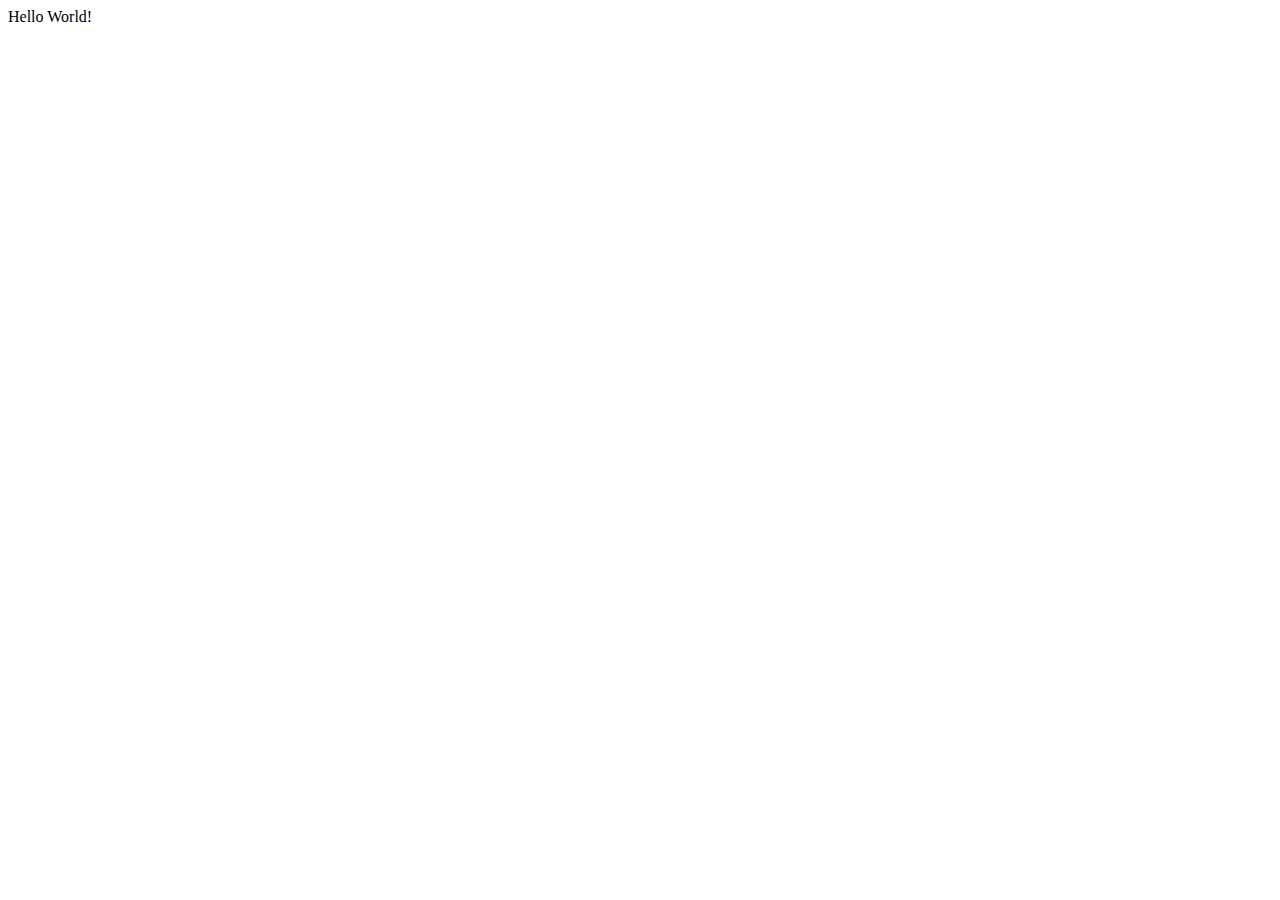
==== mod3-solution/index.html @ 3df94b11 "First coommit for mod3" ====
<!DOCTYPE html>
<html lang="en">
<head>
    <meta charset="UTF-8">
    <meta name="viewport" content="width=device-width, initial-scale=1.0">
    <title>Document</title>
</head>
<body>
    Hello World!
</body>
</html>
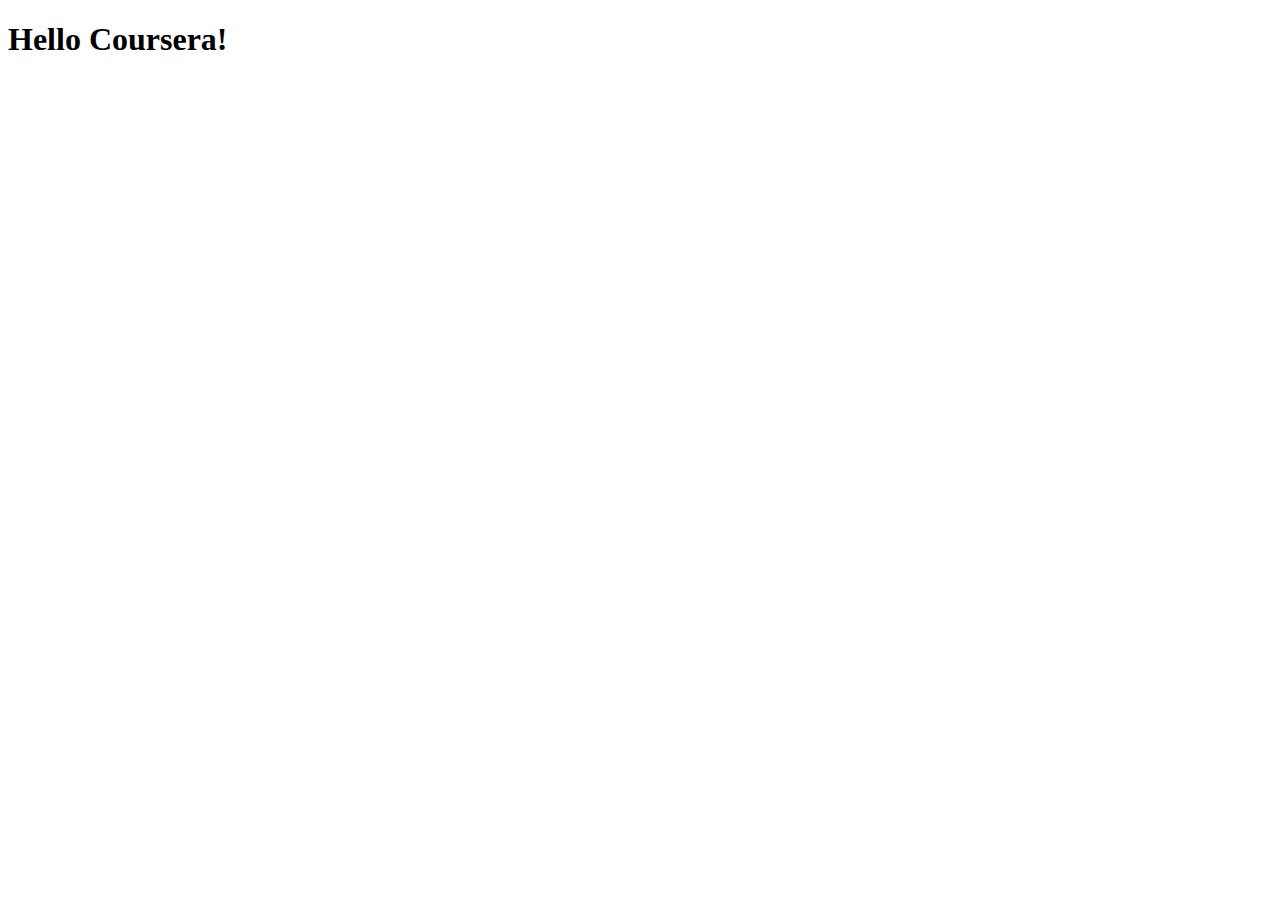
==== commit 21b0f440: "Redo" ====
--- a/mod3-solution/index.html
+++ b/mod3-solution/index.html
@@ -1,11 +1,28 @@
-<!DOCTYPE html>
+<!doctype html>
 <html lang="en">
-<head>
-    <meta charset="UTF-8">
-    <meta name="viewport" content="width=device-width, initial-scale=1.0">
-    <title>Document</title>
-</head>
+  <head>
+    <meta charset="utf-8">
+    <meta http-equiv="X-UA-Compatible" content="IE=edge">
+    <meta name="viewport" content="width=device-width, initial-scale=1">
+
+    <!-- HTML5 shim and Respond.js for IE8 support of HTML5 elements and media queries -->
+    <!-- WARNING: Respond.js doesn't work if you view the page via file:// -->
+    <!--[if lt IE 9]>
+      <script src="https://oss.maxcdn.com/html5shiv/3.7.2/html5shiv.min.js"></script>
+      <script src="https://oss.maxcdn.com/respond/1.4.2/respond.min.js"></script>
+    <![endif]-->
+
+    <title>Boostrap Starter Page</title>
+    <link rel="stylesheet" href="css/bootstrap.min.css">
+    <link rel="stylesheet" href="css/styles.css">
+  </head>
 <body>
-    Hello World!
+
+  <h1>Hello Coursera!</h1>
+
+  <!-- jQuery (Bootstrap JS plugins depend on it) -->
+  <script src="js/jquery-1.11.3.min.js"></script>
+  <script src="js/bootstrap.min.js"></script>
+  <script src="js/script.js"></script>
 </body>
-</html>+</html>
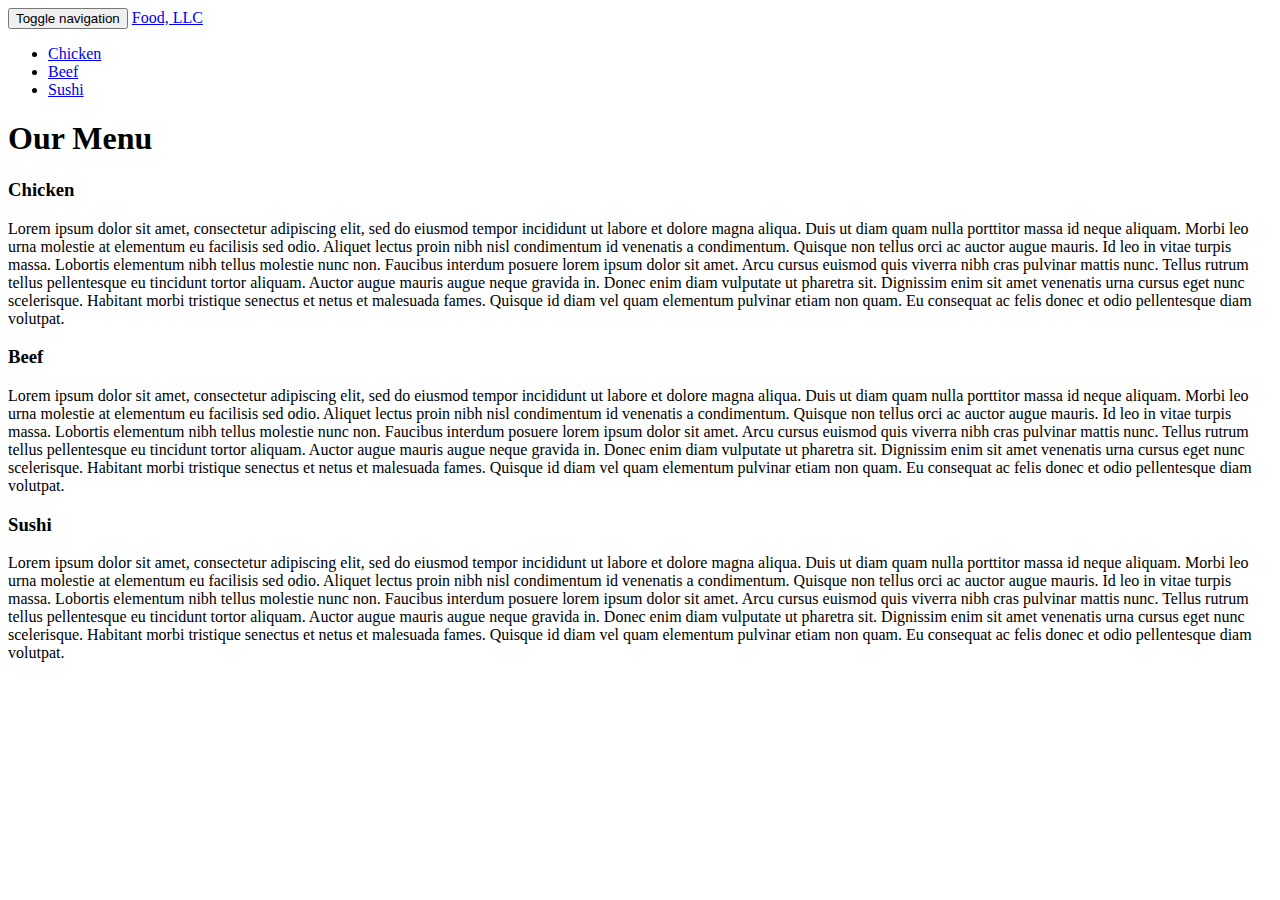
==== commit 6321c6bf: "Nav bar, color scheme" ====
--- a/mod3-solution/index.html
+++ b/mod3-solution/index.html
@@ -5,20 +5,56 @@
     <meta http-equiv="X-UA-Compatible" content="IE=edge">
     <meta name="viewport" content="width=device-width, initial-scale=1">
 
-    <!-- HTML5 shim and Respond.js for IE8 support of HTML5 elements and media queries -->
-    <!-- WARNING: Respond.js doesn't work if you view the page via file:// -->
-    <!--[if lt IE 9]>
-      <script src="https://oss.maxcdn.com/html5shiv/3.7.2/html5shiv.min.js"></script>
-      <script src="https://oss.maxcdn.com/respond/1.4.2/respond.min.js"></script>
-    <![endif]-->
-
-    <title>Boostrap Starter Page</title>
+    <title>Assignment Solution for Module 3</title>
     <link rel="stylesheet" href="css/bootstrap.min.css">
     <link rel="stylesheet" href="css/styles.css">
   </head>
 <body>
+<!-- Start of Nav -->
 
-  <h1>Hello Coursera!</h1>
+<nav class="navbar navbar-default">
+  <div class="container-fluid">
+    <!-- Brand and toggle get grouped for better mobile display -->
+    <div class="navbar-header">
+      <button type="button" class="navbar-toggle collapsed" data-toggle="collapse" data-target="#collapsable-nav" aria-expanded="false">
+        <span class="sr-only">Toggle navigation</span>
+        <span class="icon-bar"></span>
+        <span class="icon-bar"></span>
+        <span class="icon-bar"></span>
+      </button>
+      <a class="navbar-brand" href="#"><span>Food, LLC</span></a>
+    </div>
+
+    <!-- Nav List -->
+    <div class="collapse navbar-collapse" id="collapsable-nav">
+      <ul class="nav navbar-nav" id="nav-list">
+        <li class="visible-xs"><a href="#"><span>Chicken</span></a></li>
+        <li class="visible-xs"><a href="#"><span>Beef</span></a></li>
+        <li class="visible-xs"><a href="#"><span>Sushi</span></a></li>
+      </ul>
+    </div><!-- /.navbar-collapse -->
+  </div><!-- /.container-fluid -->
+</nav>
+
+
+<!-- End of Nav -->
+
+<!-- Start of Content -->
+<h1 class="text-center">Our Menu</h1>
+
+<div class="container">
+  <div class="row">
+    <div class="section col-xs-12"><h3>Chicken</h3><p>Lorem ipsum dolor sit amet, consectetur adipiscing elit, sed do eiusmod tempor incididunt ut labore et dolore magna aliqua. Duis ut diam quam nulla porttitor massa id neque aliquam. Morbi leo urna molestie at elementum eu facilisis sed odio. Aliquet lectus proin nibh nisl condimentum id venenatis a condimentum. Quisque non tellus orci ac auctor augue mauris. Id leo in vitae turpis massa. Lobortis elementum nibh tellus molestie nunc non. Faucibus interdum posuere lorem ipsum dolor sit amet. Arcu cursus euismod quis viverra nibh cras pulvinar mattis nunc. Tellus rutrum tellus pellentesque eu tincidunt tortor aliquam. Auctor augue mauris augue neque gravida in. Donec enim diam vulputate ut pharetra sit. Dignissim enim sit amet venenatis urna cursus eget nunc scelerisque. Habitant morbi tristique senectus et netus et malesuada fames. Quisque id diam vel quam elementum pulvinar etiam non quam. Eu consequat ac felis donec et odio pellentesque diam volutpat.</p></div>
+    <div class="section col-xs-12"><h3>Beef</h3><p>Lorem ipsum dolor sit amet, consectetur adipiscing elit, sed do eiusmod tempor incididunt ut labore et dolore magna aliqua. Duis ut diam quam nulla porttitor massa id neque aliquam. Morbi leo urna molestie at elementum eu facilisis sed odio. Aliquet lectus proin nibh nisl condimentum id venenatis a condimentum. Quisque non tellus orci ac auctor augue mauris. Id leo in vitae turpis massa. Lobortis elementum nibh tellus molestie nunc non. Faucibus interdum posuere lorem ipsum dolor sit amet. Arcu cursus euismod quis viverra nibh cras pulvinar mattis nunc. Tellus rutrum tellus pellentesque eu tincidunt tortor aliquam. Auctor augue mauris augue neque gravida in. Donec enim diam vulputate ut pharetra sit. Dignissim enim sit amet venenatis urna cursus eget nunc scelerisque. Habitant morbi tristique senectus et netus et malesuada fames. Quisque id diam vel quam elementum pulvinar etiam non quam. Eu consequat ac felis donec et odio pellentesque diam volutpat.</p></div>
+    <div class="section col-xs-12"><h3>Sushi</h3><p>Lorem ipsum dolor sit amet, consectetur adipiscing elit, sed do eiusmod tempor incididunt ut labore et dolore magna aliqua. Duis ut diam quam nulla porttitor massa id neque aliquam. Morbi leo urna molestie at elementum eu facilisis sed odio. Aliquet lectus proin nibh nisl condimentum id venenatis a condimentum. Quisque non tellus orci ac auctor augue mauris. Id leo in vitae turpis massa. Lobortis elementum nibh tellus molestie nunc non. Faucibus interdum posuere lorem ipsum dolor sit amet. Arcu cursus euismod quis viverra nibh cras pulvinar mattis nunc. Tellus rutrum tellus pellentesque eu tincidunt tortor aliquam. Auctor augue mauris augue neque gravida in. Donec enim diam vulputate ut pharetra sit. Dignissim enim sit amet venenatis urna cursus eget nunc scelerisque. Habitant morbi tristique senectus et netus et malesuada fames. Quisque id diam vel quam elementum pulvinar etiam non quam. Eu consequat ac felis donec et odio pellentesque diam volutpat.</p></div>
+  </div>
+
+
+
+</div>
+<!-- End of Content -->
+
+
 
   <!-- jQuery (Bootstrap JS plugins depend on it) -->
   <script src="js/jquery-1.11.3.min.js"></script>
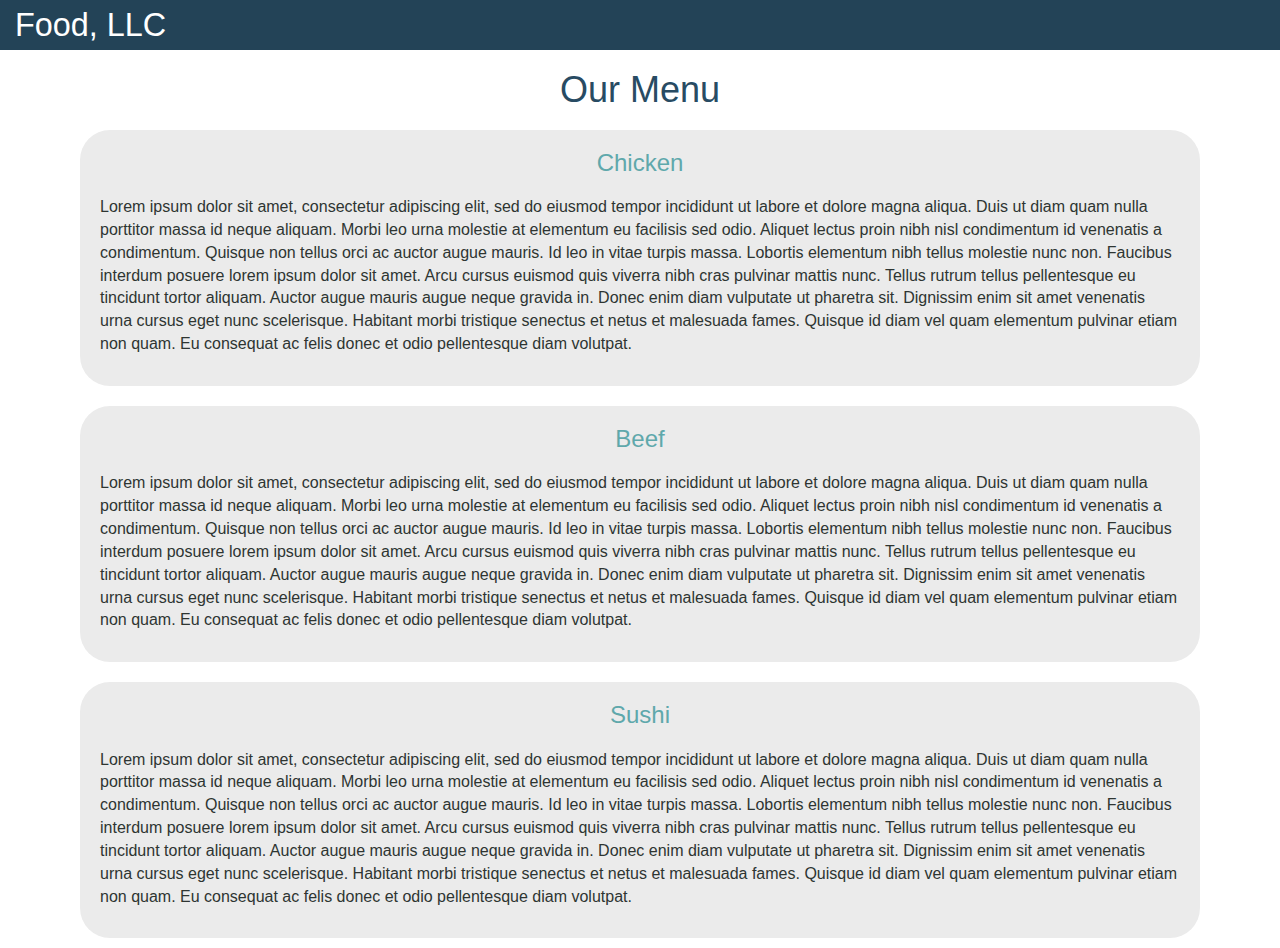
==== commit 53868863: "Fixing margins" ====
--- a/mod3-solution/index.html
+++ b/mod3-solution/index.html
@@ -12,7 +12,7 @@
 <body>
 <!-- Start of Nav -->
 
-<nav class="navbar navbar-default">
+<nav id="header-nav" class="navbar navbar-default">
   <div class="container-fluid">
     <!-- Brand and toggle get grouped for better mobile display -->
     <div class="navbar-header">
@@ -44,9 +44,9 @@
 
 <div class="container">
   <div class="row">
-    <div class="section col-xs-12"><h3>Chicken</h3><p>Lorem ipsum dolor sit amet, consectetur adipiscing elit, sed do eiusmod tempor incididunt ut labore et dolore magna aliqua. Duis ut diam quam nulla porttitor massa id neque aliquam. Morbi leo urna molestie at elementum eu facilisis sed odio. Aliquet lectus proin nibh nisl condimentum id venenatis a condimentum. Quisque non tellus orci ac auctor augue mauris. Id leo in vitae turpis massa. Lobortis elementum nibh tellus molestie nunc non. Faucibus interdum posuere lorem ipsum dolor sit amet. Arcu cursus euismod quis viverra nibh cras pulvinar mattis nunc. Tellus rutrum tellus pellentesque eu tincidunt tortor aliquam. Auctor augue mauris augue neque gravida in. Donec enim diam vulputate ut pharetra sit. Dignissim enim sit amet venenatis urna cursus eget nunc scelerisque. Habitant morbi tristique senectus et netus et malesuada fames. Quisque id diam vel quam elementum pulvinar etiam non quam. Eu consequat ac felis donec et odio pellentesque diam volutpat.</p></div>
-    <div class="section col-xs-12"><h3>Beef</h3><p>Lorem ipsum dolor sit amet, consectetur adipiscing elit, sed do eiusmod tempor incididunt ut labore et dolore magna aliqua. Duis ut diam quam nulla porttitor massa id neque aliquam. Morbi leo urna molestie at elementum eu facilisis sed odio. Aliquet lectus proin nibh nisl condimentum id venenatis a condimentum. Quisque non tellus orci ac auctor augue mauris. Id leo in vitae turpis massa. Lobortis elementum nibh tellus molestie nunc non. Faucibus interdum posuere lorem ipsum dolor sit amet. Arcu cursus euismod quis viverra nibh cras pulvinar mattis nunc. Tellus rutrum tellus pellentesque eu tincidunt tortor aliquam. Auctor augue mauris augue neque gravida in. Donec enim diam vulputate ut pharetra sit. Dignissim enim sit amet venenatis urna cursus eget nunc scelerisque. Habitant morbi tristique senectus et netus et malesuada fames. Quisque id diam vel quam elementum pulvinar etiam non quam. Eu consequat ac felis donec et odio pellentesque diam volutpat.</p></div>
-    <div class="section col-xs-12"><h3>Sushi</h3><p>Lorem ipsum dolor sit amet, consectetur adipiscing elit, sed do eiusmod tempor incididunt ut labore et dolore magna aliqua. Duis ut diam quam nulla porttitor massa id neque aliquam. Morbi leo urna molestie at elementum eu facilisis sed odio. Aliquet lectus proin nibh nisl condimentum id venenatis a condimentum. Quisque non tellus orci ac auctor augue mauris. Id leo in vitae turpis massa. Lobortis elementum nibh tellus molestie nunc non. Faucibus interdum posuere lorem ipsum dolor sit amet. Arcu cursus euismod quis viverra nibh cras pulvinar mattis nunc. Tellus rutrum tellus pellentesque eu tincidunt tortor aliquam. Auctor augue mauris augue neque gravida in. Donec enim diam vulputate ut pharetra sit. Dignissim enim sit amet venenatis urna cursus eget nunc scelerisque. Habitant morbi tristique senectus et netus et malesuada fames. Quisque id diam vel quam elementum pulvinar etiam non quam. Eu consequat ac felis donec et odio pellentesque diam volutpat.</p></div>
+    <div class="col-xs-12"><section><h3>Chicken</h3><p>Lorem ipsum dolor sit amet, consectetur adipiscing elit, sed do eiusmod tempor incididunt ut labore et dolore magna aliqua. Duis ut diam quam nulla porttitor massa id neque aliquam. Morbi leo urna molestie at elementum eu facilisis sed odio. Aliquet lectus proin nibh nisl condimentum id venenatis a condimentum. Quisque non tellus orci ac auctor augue mauris. Id leo in vitae turpis massa. Lobortis elementum nibh tellus molestie nunc non. Faucibus interdum posuere lorem ipsum dolor sit amet. Arcu cursus euismod quis viverra nibh cras pulvinar mattis nunc. Tellus rutrum tellus pellentesque eu tincidunt tortor aliquam. Auctor augue mauris augue neque gravida in. Donec enim diam vulputate ut pharetra sit. Dignissim enim sit amet venenatis urna cursus eget nunc scelerisque. Habitant morbi tristique senectus et netus et malesuada fames. Quisque id diam vel quam elementum pulvinar etiam non quam. Eu consequat ac felis donec et odio pellentesque diam volutpat.</p></section></div>
+    <div class="col-xs-12"><section><h3>Beef</h3><p>Lorem ipsum dolor sit amet, consectetur adipiscing elit, sed do eiusmod tempor incididunt ut labore et dolore magna aliqua. Duis ut diam quam nulla porttitor massa id neque aliquam. Morbi leo urna molestie at elementum eu facilisis sed odio. Aliquet lectus proin nibh nisl condimentum id venenatis a condimentum. Quisque non tellus orci ac auctor augue mauris. Id leo in vitae turpis massa. Lobortis elementum nibh tellus molestie nunc non. Faucibus interdum posuere lorem ipsum dolor sit amet. Arcu cursus euismod quis viverra nibh cras pulvinar mattis nunc. Tellus rutrum tellus pellentesque eu tincidunt tortor aliquam. Auctor augue mauris augue neque gravida in. Donec enim diam vulputate ut pharetra sit. Dignissim enim sit amet venenatis urna cursus eget nunc scelerisque. Habitant morbi tristique senectus et netus et malesuada fames. Quisque id diam vel quam elementum pulvinar etiam non quam. Eu consequat ac felis donec et odio pellentesque diam volutpat.</p></section></div>
+    <div class="col-xs-12"><section><h3>Sushi</h3><p>Lorem ipsum dolor sit amet, consectetur adipiscing elit, sed do eiusmod tempor incididunt ut labore et dolore magna aliqua. Duis ut diam quam nulla porttitor massa id neque aliquam. Morbi leo urna molestie at elementum eu facilisis sed odio. Aliquet lectus proin nibh nisl condimentum id venenatis a condimentum. Quisque non tellus orci ac auctor augue mauris. Id leo in vitae turpis massa. Lobortis elementum nibh tellus molestie nunc non. Faucibus interdum posuere lorem ipsum dolor sit amet. Arcu cursus euismod quis viverra nibh cras pulvinar mattis nunc. Tellus rutrum tellus pellentesque eu tincidunt tortor aliquam. Auctor augue mauris augue neque gravida in. Donec enim diam vulputate ut pharetra sit. Dignissim enim sit amet venenatis urna cursus eget nunc scelerisque. Habitant morbi tristique senectus et netus et malesuada fames. Quisque id diam vel quam elementum pulvinar etiam non quam. Eu consequat ac felis donec et odio pellentesque diam volutpat.</p></section></div>
   </div>
 
 
--- a/mod3-solution/css/styles.css
+++ b/mod3-solution/css/styles.css
@@ -0,0 +1,63 @@
+/*********** BODY STYLES /***********/
+body {
+    color: #2e3532;
+    font-size: 16px;
+}
+h1 { /* Our Menu Title */
+    color: #284b63;
+    font-weight: 300;
+}
+h3 { /* Section Names */
+    color: #5FA8AB;
+    text-align: center;
+    font-weight: 350; 
+    margin: 10px;
+
+}
+section { /* Section Descriptions */
+    background-color: #EBEBEB;
+    margin: 10px;
+    border-radius: 30px;
+    padding: 10px;
+}
+p {
+    padding: 10px;
+}
+
+
+
+/*********** NAVIGATION STYLES /***********/
+.navbar {
+    background-color: #234357;
+    border-radius: 0;
+    border: 0;
+}
+
+.navbar-brand span { /* Restaurant name */
+    color: #FFFFFF;
+    font-size: 1.8em;
+    font-weight: 300;
+}
+
+
+.navbar-collapse span{
+    color: white;
+}
+
+.icon-bar {
+    border: 1px solid white;  
+}
+
+#nav-list {
+    text-align: center;
+}
+
+#nav-list a:hover { /* Nav list on hover */
+    border: 0;
+    background: #5FA8AB;
+    margin: 0;
+} 
+
+.navbar-default .navbar-toggle:focus, .navbar-default .navbar-toggle:hover {
+    background-color: #5FA8AB;
+}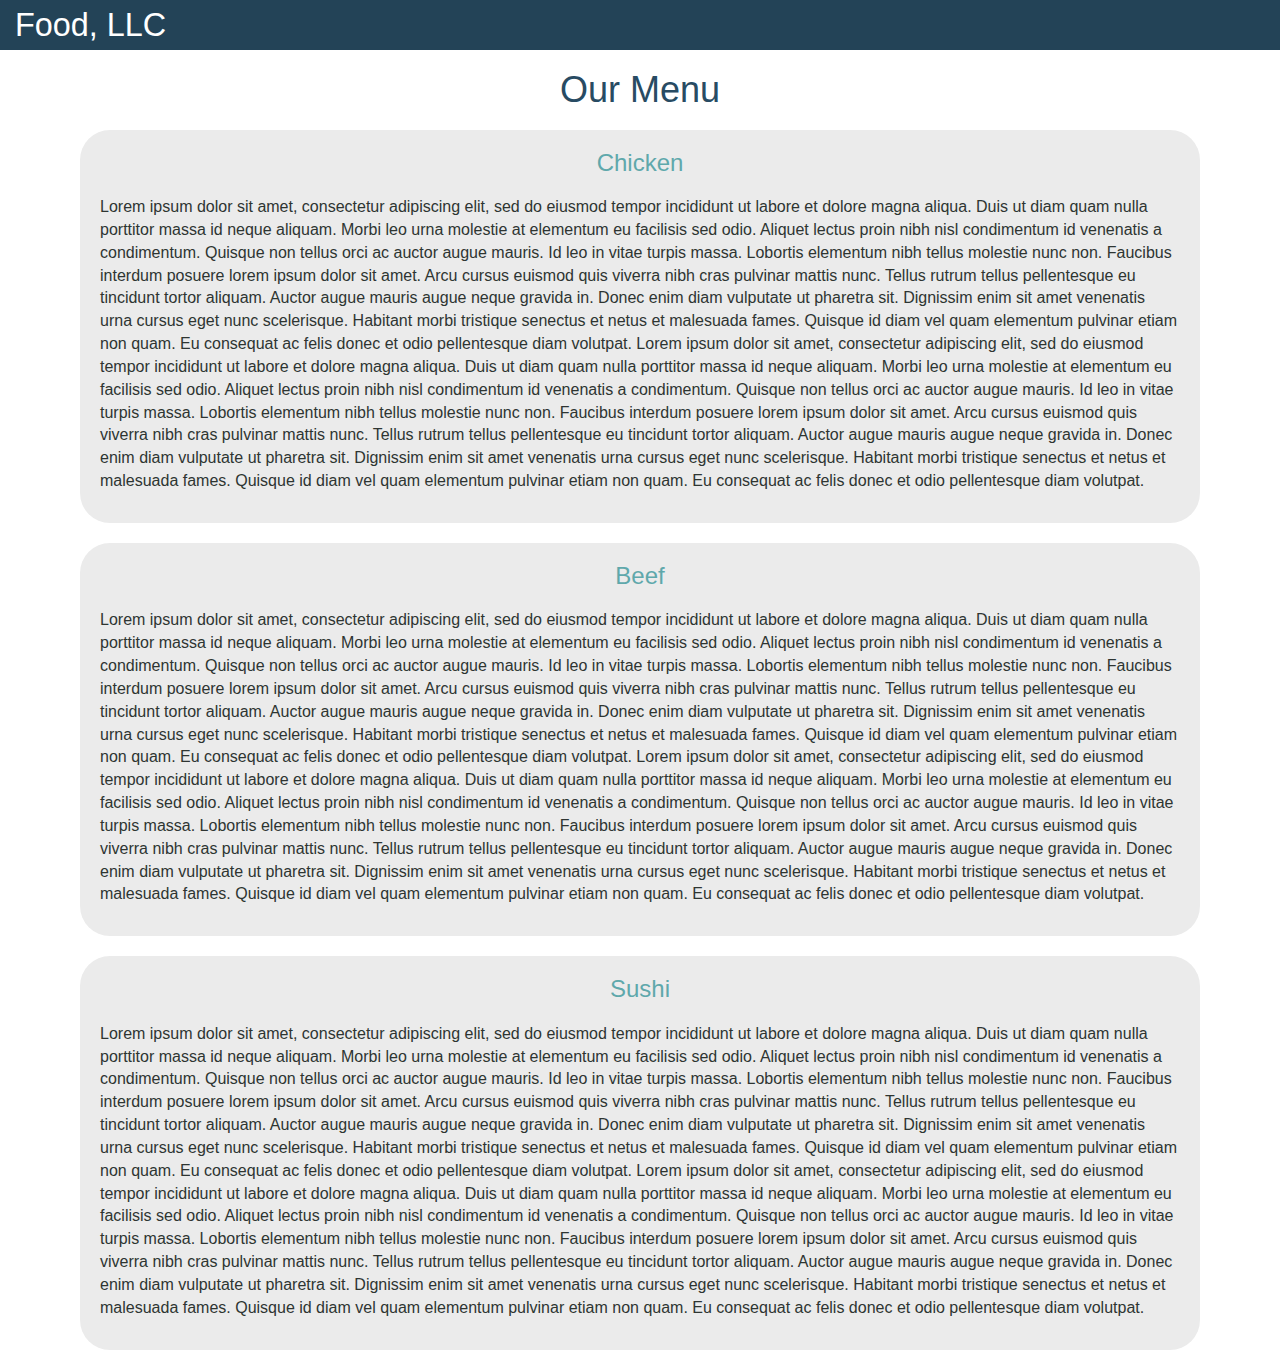
==== commit 9fc481d6: "Bootstrap class for text centering, added more dummy text for scrolling" ====
--- a/mod3-solution/index.html
+++ b/mod3-solution/index.html
@@ -28,9 +28,9 @@
     <!-- Nav List -->
     <div class="collapse navbar-collapse" id="collapsable-nav">
       <ul class="nav navbar-nav" id="nav-list">
-        <li class="visible-xs"><a href="#"><span>Chicken</span></a></li>
-        <li class="visible-xs"><a href="#"><span>Beef</span></a></li>
-        <li class="visible-xs"><a href="#"><span>Sushi</span></a></li>
+        <li class="visible-xs text-center"><a href="#"><span>Chicken</span></a></li>
+        <li class="visible-xs text-center"><a href="#"><span>Beef</span></a></li>
+        <li class="visible-xs text-center"><a href="#"><span>Sushi</span></a></li>
       </ul>
     </div><!-- /.navbar-collapse -->
   </div><!-- /.container-fluid -->
@@ -44,9 +44,9 @@
 
 <div class="container">
   <div class="row">
-    <div class="col-xs-12"><section><h3>Chicken</h3><p>Lorem ipsum dolor sit amet, consectetur adipiscing elit, sed do eiusmod tempor incididunt ut labore et dolore magna aliqua. Duis ut diam quam nulla porttitor massa id neque aliquam. Morbi leo urna molestie at elementum eu facilisis sed odio. Aliquet lectus proin nibh nisl condimentum id venenatis a condimentum. Quisque non tellus orci ac auctor augue mauris. Id leo in vitae turpis massa. Lobortis elementum nibh tellus molestie nunc non. Faucibus interdum posuere lorem ipsum dolor sit amet. Arcu cursus euismod quis viverra nibh cras pulvinar mattis nunc. Tellus rutrum tellus pellentesque eu tincidunt tortor aliquam. Auctor augue mauris augue neque gravida in. Donec enim diam vulputate ut pharetra sit. Dignissim enim sit amet venenatis urna cursus eget nunc scelerisque. Habitant morbi tristique senectus et netus et malesuada fames. Quisque id diam vel quam elementum pulvinar etiam non quam. Eu consequat ac felis donec et odio pellentesque diam volutpat.</p></section></div>
-    <div class="col-xs-12"><section><h3>Beef</h3><p>Lorem ipsum dolor sit amet, consectetur adipiscing elit, sed do eiusmod tempor incididunt ut labore et dolore magna aliqua. Duis ut diam quam nulla porttitor massa id neque aliquam. Morbi leo urna molestie at elementum eu facilisis sed odio. Aliquet lectus proin nibh nisl condimentum id venenatis a condimentum. Quisque non tellus orci ac auctor augue mauris. Id leo in vitae turpis massa. Lobortis elementum nibh tellus molestie nunc non. Faucibus interdum posuere lorem ipsum dolor sit amet. Arcu cursus euismod quis viverra nibh cras pulvinar mattis nunc. Tellus rutrum tellus pellentesque eu tincidunt tortor aliquam. Auctor augue mauris augue neque gravida in. Donec enim diam vulputate ut pharetra sit. Dignissim enim sit amet venenatis urna cursus eget nunc scelerisque. Habitant morbi tristique senectus et netus et malesuada fames. Quisque id diam vel quam elementum pulvinar etiam non quam. Eu consequat ac felis donec et odio pellentesque diam volutpat.</p></section></div>
-    <div class="col-xs-12"><section><h3>Sushi</h3><p>Lorem ipsum dolor sit amet, consectetur adipiscing elit, sed do eiusmod tempor incididunt ut labore et dolore magna aliqua. Duis ut diam quam nulla porttitor massa id neque aliquam. Morbi leo urna molestie at elementum eu facilisis sed odio. Aliquet lectus proin nibh nisl condimentum id venenatis a condimentum. Quisque non tellus orci ac auctor augue mauris. Id leo in vitae turpis massa. Lobortis elementum nibh tellus molestie nunc non. Faucibus interdum posuere lorem ipsum dolor sit amet. Arcu cursus euismod quis viverra nibh cras pulvinar mattis nunc. Tellus rutrum tellus pellentesque eu tincidunt tortor aliquam. Auctor augue mauris augue neque gravida in. Donec enim diam vulputate ut pharetra sit. Dignissim enim sit amet venenatis urna cursus eget nunc scelerisque. Habitant morbi tristique senectus et netus et malesuada fames. Quisque id diam vel quam elementum pulvinar etiam non quam. Eu consequat ac felis donec et odio pellentesque diam volutpat.</p></section></div>
+    <div class="col-xs-12"><section><h3>Chicken</h3><p>Lorem ipsum dolor sit amet, consectetur adipiscing elit, sed do eiusmod tempor incididunt ut labore et dolore magna aliqua. Duis ut diam quam nulla porttitor massa id neque aliquam. Morbi leo urna molestie at elementum eu facilisis sed odio. Aliquet lectus proin nibh nisl condimentum id venenatis a condimentum. Quisque non tellus orci ac auctor augue mauris. Id leo in vitae turpis massa. Lobortis elementum nibh tellus molestie nunc non. Faucibus interdum posuere lorem ipsum dolor sit amet. Arcu cursus euismod quis viverra nibh cras pulvinar mattis nunc. Tellus rutrum tellus pellentesque eu tincidunt tortor aliquam. Auctor augue mauris augue neque gravida in. Donec enim diam vulputate ut pharetra sit. Dignissim enim sit amet venenatis urna cursus eget nunc scelerisque. Habitant morbi tristique senectus et netus et malesuada fames. Quisque id diam vel quam elementum pulvinar etiam non quam. Eu consequat ac felis donec et odio pellentesque diam volutpat. Lorem ipsum dolor sit amet, consectetur adipiscing elit, sed do eiusmod tempor incididunt ut labore et dolore magna aliqua. Duis ut diam quam nulla porttitor massa id neque aliquam. Morbi leo urna molestie at elementum eu facilisis sed odio. Aliquet lectus proin nibh nisl condimentum id venenatis a condimentum. Quisque non tellus orci ac auctor augue mauris. Id leo in vitae turpis massa. Lobortis elementum nibh tellus molestie nunc non. Faucibus interdum posuere lorem ipsum dolor sit amet. Arcu cursus euismod quis viverra nibh cras pulvinar mattis nunc. Tellus rutrum tellus pellentesque eu tincidunt tortor aliquam. Auctor augue mauris augue neque gravida in. Donec enim diam vulputate ut pharetra sit. Dignissim enim sit amet venenatis urna cursus eget nunc scelerisque. Habitant morbi tristique senectus et netus et malesuada fames. Quisque id diam vel quam elementum pulvinar etiam non quam. Eu consequat ac felis donec et odio pellentesque diam volutpat.</p></section></div>
+    <div class="col-xs-12"><section><h3>Beef</h3><p>Lorem ipsum dolor sit amet, consectetur adipiscing elit, sed do eiusmod tempor incididunt ut labore et dolore magna aliqua. Duis ut diam quam nulla porttitor massa id neque aliquam. Morbi leo urna molestie at elementum eu facilisis sed odio. Aliquet lectus proin nibh nisl condimentum id venenatis a condimentum. Quisque non tellus orci ac auctor augue mauris. Id leo in vitae turpis massa. Lobortis elementum nibh tellus molestie nunc non. Faucibus interdum posuere lorem ipsum dolor sit amet. Arcu cursus euismod quis viverra nibh cras pulvinar mattis nunc. Tellus rutrum tellus pellentesque eu tincidunt tortor aliquam. Auctor augue mauris augue neque gravida in. Donec enim diam vulputate ut pharetra sit. Dignissim enim sit amet venenatis urna cursus eget nunc scelerisque. Habitant morbi tristique senectus et netus et malesuada fames. Quisque id diam vel quam elementum pulvinar etiam non quam. Eu consequat ac felis donec et odio pellentesque diam volutpat. Lorem ipsum dolor sit amet, consectetur adipiscing elit, sed do eiusmod tempor incididunt ut labore et dolore magna aliqua. Duis ut diam quam nulla porttitor massa id neque aliquam. Morbi leo urna molestie at elementum eu facilisis sed odio. Aliquet lectus proin nibh nisl condimentum id venenatis a condimentum. Quisque non tellus orci ac auctor augue mauris. Id leo in vitae turpis massa. Lobortis elementum nibh tellus molestie nunc non. Faucibus interdum posuere lorem ipsum dolor sit amet. Arcu cursus euismod quis viverra nibh cras pulvinar mattis nunc. Tellus rutrum tellus pellentesque eu tincidunt tortor aliquam. Auctor augue mauris augue neque gravida in. Donec enim diam vulputate ut pharetra sit. Dignissim enim sit amet venenatis urna cursus eget nunc scelerisque. Habitant morbi tristique senectus et netus et malesuada fames. Quisque id diam vel quam elementum pulvinar etiam non quam. Eu consequat ac felis donec et odio pellentesque diam volutpat.</p></section></div>
+    <div class="col-xs-12"><section><h3>Sushi</h3><p>Lorem ipsum dolor sit amet, consectetur adipiscing elit, sed do eiusmod tempor incididunt ut labore et dolore magna aliqua. Duis ut diam quam nulla porttitor massa id neque aliquam. Morbi leo urna molestie at elementum eu facilisis sed odio. Aliquet lectus proin nibh nisl condimentum id venenatis a condimentum. Quisque non tellus orci ac auctor augue mauris. Id leo in vitae turpis massa. Lobortis elementum nibh tellus molestie nunc non. Faucibus interdum posuere lorem ipsum dolor sit amet. Arcu cursus euismod quis viverra nibh cras pulvinar mattis nunc. Tellus rutrum tellus pellentesque eu tincidunt tortor aliquam. Auctor augue mauris augue neque gravida in. Donec enim diam vulputate ut pharetra sit. Dignissim enim sit amet venenatis urna cursus eget nunc scelerisque. Habitant morbi tristique senectus et netus et malesuada fames. Quisque id diam vel quam elementum pulvinar etiam non quam. Eu consequat ac felis donec et odio pellentesque diam volutpat. Lorem ipsum dolor sit amet, consectetur adipiscing elit, sed do eiusmod tempor incididunt ut labore et dolore magna aliqua. Duis ut diam quam nulla porttitor massa id neque aliquam. Morbi leo urna molestie at elementum eu facilisis sed odio. Aliquet lectus proin nibh nisl condimentum id venenatis a condimentum. Quisque non tellus orci ac auctor augue mauris. Id leo in vitae turpis massa. Lobortis elementum nibh tellus molestie nunc non. Faucibus interdum posuere lorem ipsum dolor sit amet. Arcu cursus euismod quis viverra nibh cras pulvinar mattis nunc. Tellus rutrum tellus pellentesque eu tincidunt tortor aliquam. Auctor augue mauris augue neque gravida in. Donec enim diam vulputate ut pharetra sit. Dignissim enim sit amet venenatis urna cursus eget nunc scelerisque. Habitant morbi tristique senectus et netus et malesuada fames. Quisque id diam vel quam elementum pulvinar etiam non quam. Eu consequat ac felis donec et odio pellentesque diam volutpat.</p></section></div>
   </div>
 
 
--- a/mod3-solution/css/styles.css
+++ b/mod3-solution/css/styles.css
@@ -48,10 +48,6 @@
     border: 1px solid white;  
 }
 
-#nav-list {
-    text-align: center;
-}
-
 #nav-list a:hover { /* Nav list on hover */
     border: 0;
     background: #5FA8AB;
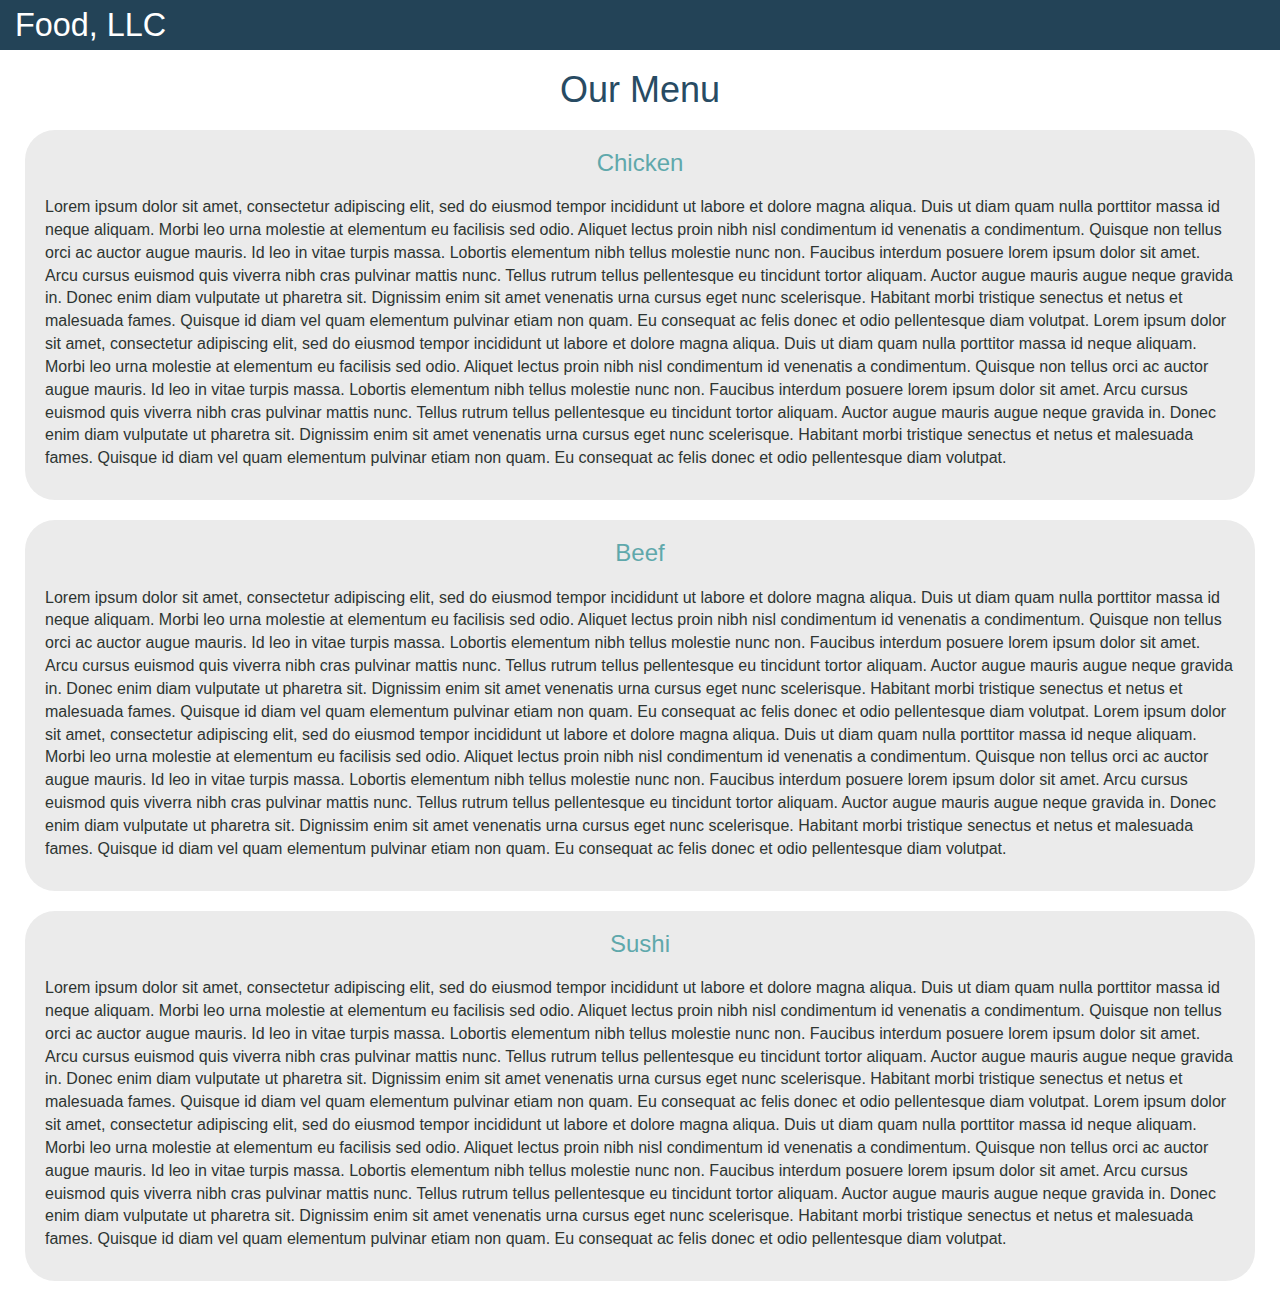
==== commit 4bbf8685: "Switch to container fluid" ====
--- a/mod3-solution/index.html
+++ b/mod3-solution/index.html
@@ -42,7 +42,7 @@
 <!-- Start of Content -->
 <h1 class="text-center">Our Menu</h1>
 
-<div class="container">
+<div class="container-fluid">
   <div class="row">
     <div class="col-xs-12"><section><h3>Chicken</h3><p>Lorem ipsum dolor sit amet, consectetur adipiscing elit, sed do eiusmod tempor incididunt ut labore et dolore magna aliqua. Duis ut diam quam nulla porttitor massa id neque aliquam. Morbi leo urna molestie at elementum eu facilisis sed odio. Aliquet lectus proin nibh nisl condimentum id venenatis a condimentum. Quisque non tellus orci ac auctor augue mauris. Id leo in vitae turpis massa. Lobortis elementum nibh tellus molestie nunc non. Faucibus interdum posuere lorem ipsum dolor sit amet. Arcu cursus euismod quis viverra nibh cras pulvinar mattis nunc. Tellus rutrum tellus pellentesque eu tincidunt tortor aliquam. Auctor augue mauris augue neque gravida in. Donec enim diam vulputate ut pharetra sit. Dignissim enim sit amet venenatis urna cursus eget nunc scelerisque. Habitant morbi tristique senectus et netus et malesuada fames. Quisque id diam vel quam elementum pulvinar etiam non quam. Eu consequat ac felis donec et odio pellentesque diam volutpat. Lorem ipsum dolor sit amet, consectetur adipiscing elit, sed do eiusmod tempor incididunt ut labore et dolore magna aliqua. Duis ut diam quam nulla porttitor massa id neque aliquam. Morbi leo urna molestie at elementum eu facilisis sed odio. Aliquet lectus proin nibh nisl condimentum id venenatis a condimentum. Quisque non tellus orci ac auctor augue mauris. Id leo in vitae turpis massa. Lobortis elementum nibh tellus molestie nunc non. Faucibus interdum posuere lorem ipsum dolor sit amet. Arcu cursus euismod quis viverra nibh cras pulvinar mattis nunc. Tellus rutrum tellus pellentesque eu tincidunt tortor aliquam. Auctor augue mauris augue neque gravida in. Donec enim diam vulputate ut pharetra sit. Dignissim enim sit amet venenatis urna cursus eget nunc scelerisque. Habitant morbi tristique senectus et netus et malesuada fames. Quisque id diam vel quam elementum pulvinar etiam non quam. Eu consequat ac felis donec et odio pellentesque diam volutpat.</p></section></div>
     <div class="col-xs-12"><section><h3>Beef</h3><p>Lorem ipsum dolor sit amet, consectetur adipiscing elit, sed do eiusmod tempor incididunt ut labore et dolore magna aliqua. Duis ut diam quam nulla porttitor massa id neque aliquam. Morbi leo urna molestie at elementum eu facilisis sed odio. Aliquet lectus proin nibh nisl condimentum id venenatis a condimentum. Quisque non tellus orci ac auctor augue mauris. Id leo in vitae turpis massa. Lobortis elementum nibh tellus molestie nunc non. Faucibus interdum posuere lorem ipsum dolor sit amet. Arcu cursus euismod quis viverra nibh cras pulvinar mattis nunc. Tellus rutrum tellus pellentesque eu tincidunt tortor aliquam. Auctor augue mauris augue neque gravida in. Donec enim diam vulputate ut pharetra sit. Dignissim enim sit amet venenatis urna cursus eget nunc scelerisque. Habitant morbi tristique senectus et netus et malesuada fames. Quisque id diam vel quam elementum pulvinar etiam non quam. Eu consequat ac felis donec et odio pellentesque diam volutpat. Lorem ipsum dolor sit amet, consectetur adipiscing elit, sed do eiusmod tempor incididunt ut labore et dolore magna aliqua. Duis ut diam quam nulla porttitor massa id neque aliquam. Morbi leo urna molestie at elementum eu facilisis sed odio. Aliquet lectus proin nibh nisl condimentum id venenatis a condimentum. Quisque non tellus orci ac auctor augue mauris. Id leo in vitae turpis massa. Lobortis elementum nibh tellus molestie nunc non. Faucibus interdum posuere lorem ipsum dolor sit amet. Arcu cursus euismod quis viverra nibh cras pulvinar mattis nunc. Tellus rutrum tellus pellentesque eu tincidunt tortor aliquam. Auctor augue mauris augue neque gravida in. Donec enim diam vulputate ut pharetra sit. Dignissim enim sit amet venenatis urna cursus eget nunc scelerisque. Habitant morbi tristique senectus et netus et malesuada fames. Quisque id diam vel quam elementum pulvinar etiam non quam. Eu consequat ac felis donec et odio pellentesque diam volutpat.</p></section></div>
